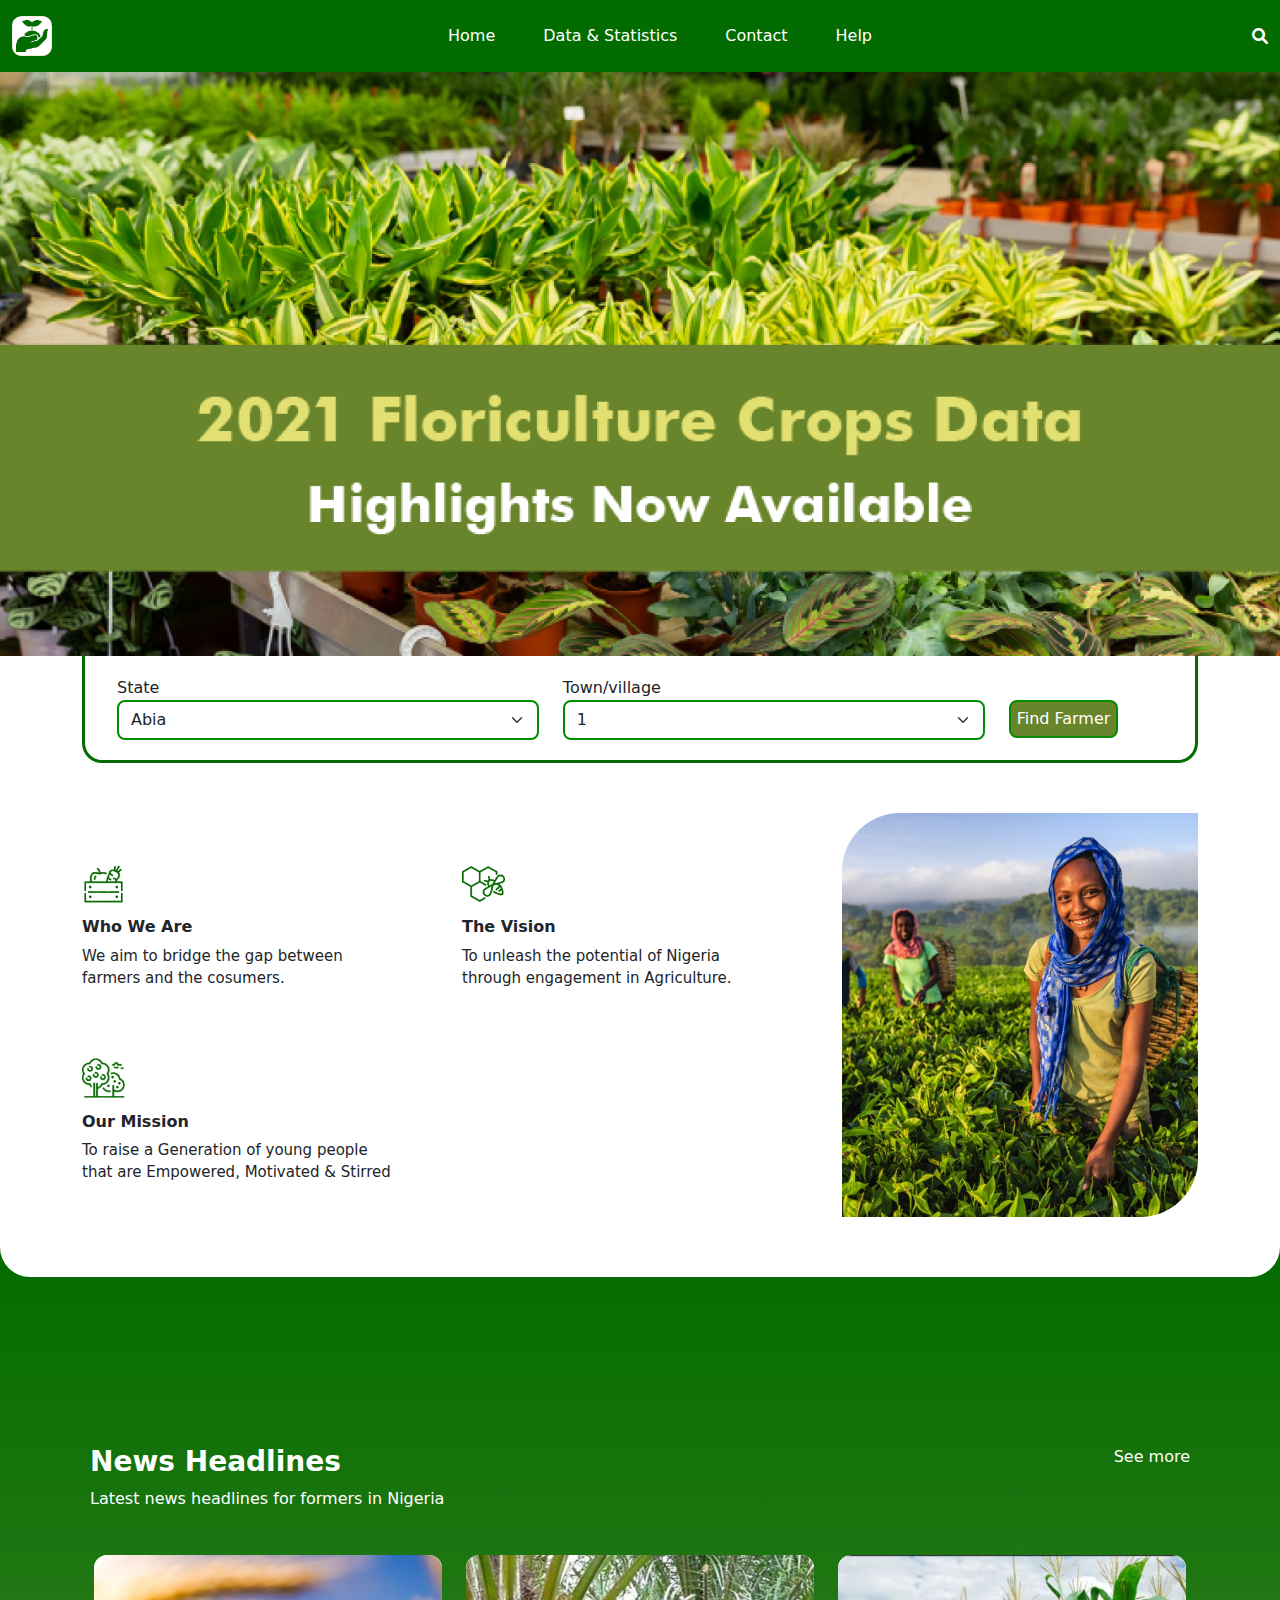
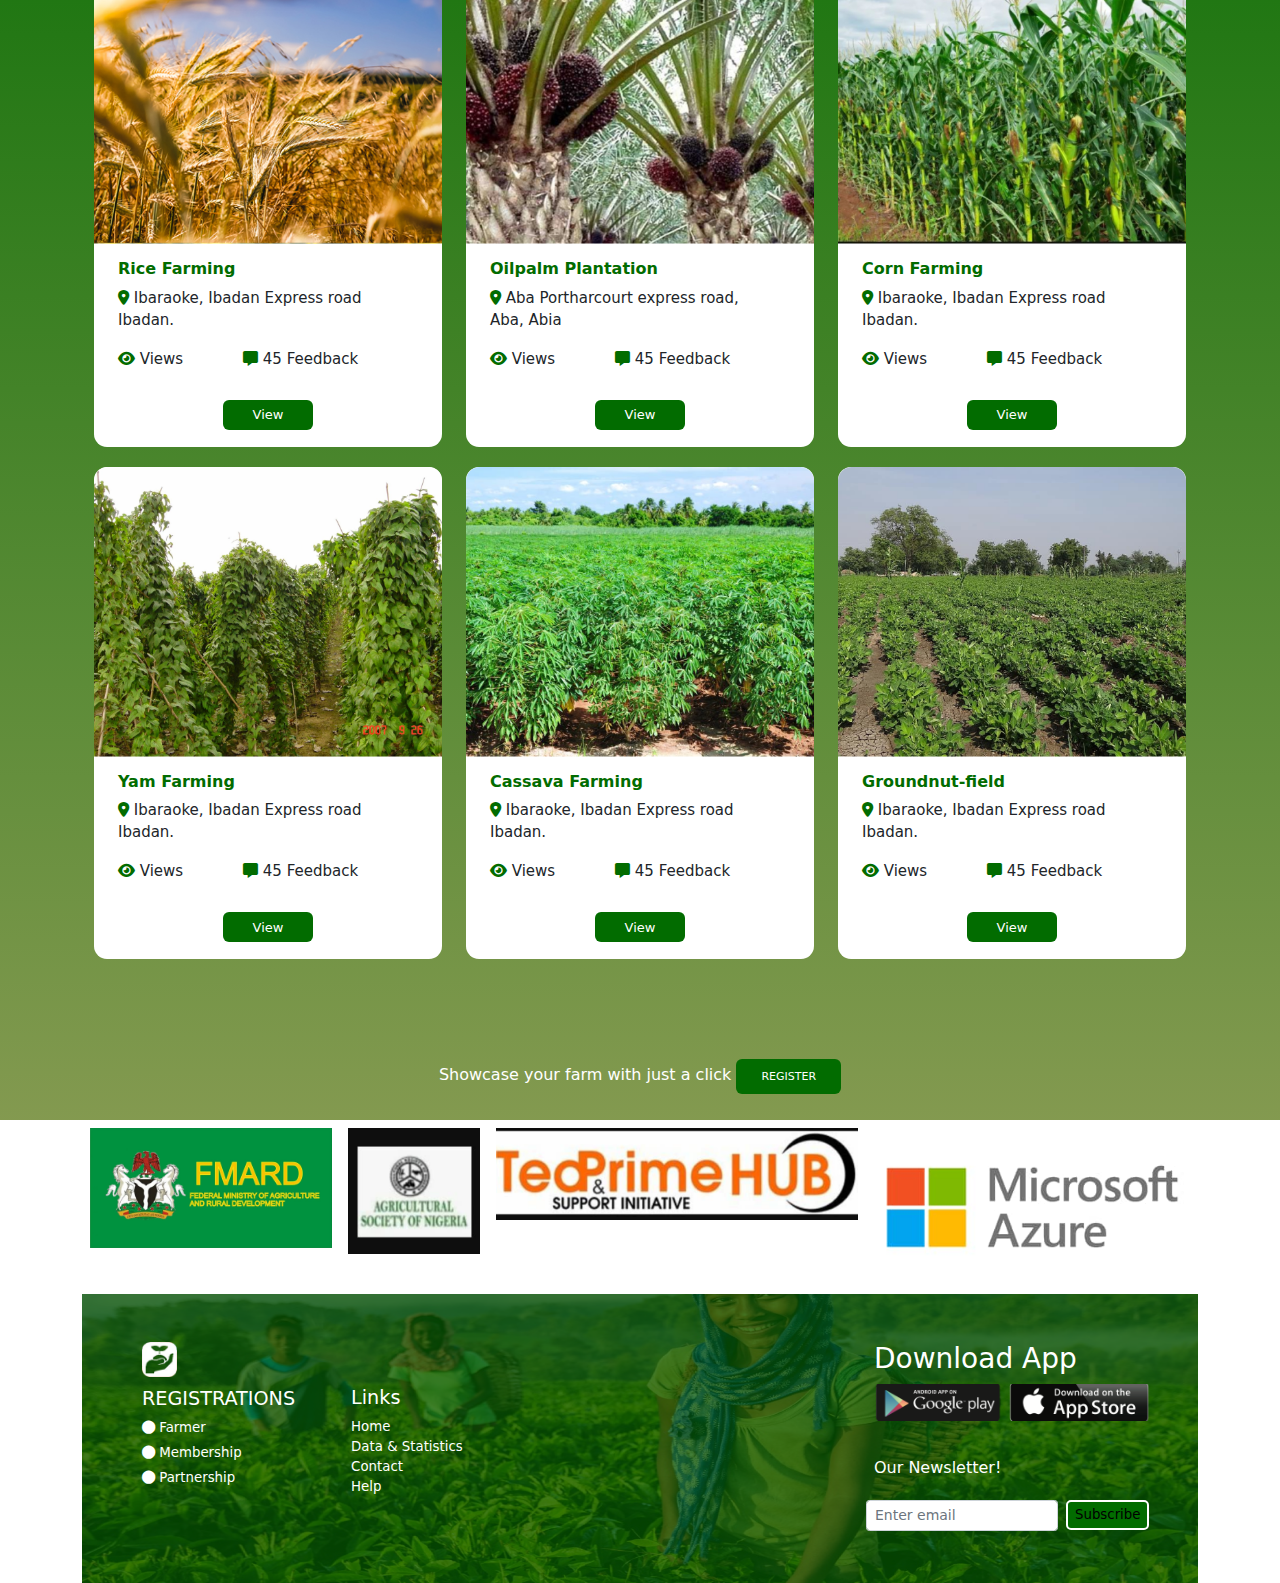
==== index.html @ d2573c8e "first commit" ====
<!DOCTYPE html>
<html lang="en">

<head>
  <meta charset="UTF-8">
  <meta http-equiv="X-UA-Compatible" content="IE=edge">
  <meta name="viewport" content="width=device-width, initial-scale=1.0">
  <link rel="stylesheet" href="style.css">
  <link rel="stylesheet" href="fontawesome-free-6.1.1-web/css/all.css">
  <link rel="stylesheet" href="bootstrap-5.0.2-dist/css/bootstrap.min.css">
  <script src="bootstrap-5.0.2-dist/js/bootstrap.bundle.min.js"></script>
  <title>NASS</title>
</head>

<body>
  <!-- The Menubar -->
  <nav class="navbar navbar-expand-sm">
    <div class="container-fluid">
      <a class="navbar-brand" href="#">
        <img src="img/image 6.png" style="width:40px;">
      </a>
      <button class="navbar-toggler" type="button" data-bs-toggle="collapse" data-bs-target="#collapsibleNavbar">
        <span class="navbar-toggler-icon">
          <i class="fa-solid fa-bars"></i>
        </span>
      </button>
      <div class="collapse navbar-collapse justify-content-end" id="collapsibleNavbar">
        <ul class="navbar-nav">
          <li class="nav-item">
            <a class="nav-link text-white" href="#">Home</a>
          </li>
          <li class="nav-item">
            <a class="nav-link text-white" href="#">Data & Statistics</a>
          </li>
          <li class="nav-item">
            <a class="nav-link text-white" href="#">Contact</a>
          </li>
          <li class="nav-item">
            <a class="nav-link text-white" href="#">Help</a>
          </li>
        </ul>
      </div>
      <div class="collapse navbar-collapse justify-content-end" id="collapsibleNavbar">
        <i class="fa-solid fa-magnifying-glass text-white"></i>
      </div>
    </div>
  </nav>

  <!-- Floriculture Crop Data -->
  <div>
    <img src="img/image 3.png" id="crop">
  </div>

  <!-- States Town Village -->
  <div class="container">
    <div id="S-T-V">
      <div class="container-fluid">
        <div class="row">
          <div class="col-sm-5">
            <form>
              <label for="email">State</label>
              <select class="form-select form-select" id="option">
                <option>Abia</option>
                <option>Adamawa</option>
                <option>Akwa Ibom</option>
                <option>Anambra</option>
                <option>Bauchi</option>
                <option>Bayelsa</option>
                <option>Benue</option>
                <option>Borno</option>
                <option>Cross River</option>
                <option>Delta</option>
                <option>Ebonyi</option>
                <option>Edo</option>
                <option>Ekiti</option>
                <option>Enugu</option>
                <option>Gombe</option>
                <option>Imo</option>
                <option>Jigawa</option>
                <option>Kaduna</option>
                <option>Kano</option>
                <option>Kastina</option>
                <option>Kebbi</option>
                <option>Kogi</option>
                <option>Kwara</option>
                <option>Lagos</option>
                <option>Nasarawa</option>
                <option>Niger</option>
                <option>Ogun</option>
                <option>Ondo</option>
                <option>Osun</option>
                <option>Oyo</option>
                <option>Plateau</option>
                <option>Rivers</option>
                <option>Sokoto</option>
                <option>Taraba</option>
                <option>Yobe</option>
                <option>Zamfara</option>
                <option>Abuja (F.C.T)</option>
              </select>
            </form>
          </div>
          <div class="col-sm-5">
            <form>
              <label for="email">Town/village</label>
              <select class="form-select form-select" id="option">
                <option>1</option>
                <option>2</option>
                <option>3</option>
                <option>4</option>
                <option>1</option>
                <option>2</option>
                <option>3</option>
                <option>4</option>
                <option>1</option>
                <option>2</option>
                <option>3</option>
                <option>4</option>
              </select>
            </form>
          </div>
          <div class="col-sm-2">
            <button type="button" id="btn">Find Farmer</button>
          </div>
        </div>
      </div>
    </div>
  </div>

  <!-- Business Aim -->
  <div id="Aim">
    <div class="container">
      <div class="row">
        <div class="col-sm-8">
          <div class="row">
            <div class="container">
              <div class="row" id="Aimed">
                <div class="col-sm-6">
                  <img src="img/icon10 1.png"><br>
                  <h6><strong>Who We Are</strong></h6>
                  <p>We aim to bridge the gap between <br>farmers and the cosumers.</p>
                </div>
                <div class="col-sm-6">
                  <img src="img/icon09 1.png"><br>
                  <h6><strong>The Vision</strong></h6>
                  <p>To unleash the potential of Nigeria <br>through engagement in Agriculture.</p>
                </div>
                <div class="col-sm-6">
                  <img src="img/icon07 1.png"><br>
                  <h6><strong>Our Mission</strong></h6>
                  <p>To raise a Generation of young people <br>that are Empowered, Motivated & Stirred</p>
                </div>
              </div>
            </div>
          </div>
        </div>
        <div class="col-sm-4">
          <img src="img/vision 1.png" id="vision">
        </div>
      </div>
    </div>
  </div>

  <!-- News Headlines -->
  <div id="News">
    <div class="container" id="Headlines">
      <div class="d-flex">
        <div class="p-2 flex-grow-1 text-white">
          <h3><strong>News Headlines</strong></h3>
          <p>Latest news headlines for formers in Nigeria</p>
        </div>
        <div class="p-2 text-white">See more</div>
      </div>
      <div class="container-fluid">
        <div class="row">
          <div class="col-sm-4">
            <div id="Food">
              <img src="img/side-image-box03 1.png">
              <div class="container">
                <div id="Meal">
                  <h6><strong>Rice Farming</strong></h6>
                  <p>
                    <i class="fa-solid fa-location-dot"></i>
                    Ibaraoke, Ibadan Express road <br>Ibadan.
                  </p>
                  <div class="d-flex" id="flex">
                    <div class="flex-fill">
                      <i class="fa-solid fa-eye"></i> Views
                    </div>
                    <div class="flex-fill">
                      <i class="fa-solid fa-message"></i> 45 Feedback
                    </div>
                  </div>
                  <button type="button">View</button>
                  </p>
                </div>
              </div>
            </div>
          </div>
          <div class="col-sm-4">
            <div id="Food">
              <img src="img/side-image-box03 1 (1).png">
              <div class="container">
                <div id="Meal">
                  <h6><strong>Oilpalm Plantation</strong></h6>
                  <p>
                    <i class="fa-solid fa-location-dot"></i>
                    Aba Portharcourt express road, <br>Aba, Abia
                  </p>
                  <div class="d-flex" id="flex">
                    <div class="flex-fill">
                      <i class="fa-solid fa-eye"></i> Views
                    </div>
                    <div class="flex-fill">
                      <i class="fa-solid fa-message"></i> 45 Feedback
                    </div>
                  </div>
                  <button type="button">View</button>
                  </p>
                </div>
              </div>
            </div>
          </div>
          <div class="col-sm-4">
            <div id="Food">
              <img src="img/side-image-box03 1 (2).png">
              <div class="container">
                <div id="Meal">
                  <h6><strong>Corn Farming</strong></h6>
                  <p>
                    <i class="fa-solid fa-location-dot"></i>
                    Ibaraoke, Ibadan Express road <br>Ibadan.
                  </p>
                  <div class="d-flex" id="flex">
                    <div class="flex-fill">
                      <i class="fa-solid fa-eye"></i> Views
                    </div>
                    <div class="flex-fill">
                      <i class="fa-solid fa-message"></i> 45 Feedback
                    </div>
                  </div>
                  <button type="button">View</button>
                  </p>
                </div>
              </div>
            </div>
          </div>
          <div class="col-sm-4">
            <div id="Food">
              <img src="img/side-image-box03 1 (5).png">
              <div class="container">
                <div id="Meal">
                  <h6><strong>Yam Farming</strong></h6>
                  <p>
                    <i class="fa-solid fa-location-dot"></i>
                    Ibaraoke, Ibadan Express road <br>Ibadan.
                  </p>
                  <div class="d-flex" id="flex">
                    <div class="flex-fill">
                      <i class="fa-solid fa-eye"></i> Views
                    </div>
                    <div class="flex-fill">
                      <i class="fa-solid fa-message"></i> 45 Feedback
                    </div>
                  </div>
                  <button type="button">View</button>
                  </p>
                </div>
              </div>
            </div>
          </div>
          <div class="col-sm-4">
            <div id="Food">
              <img src="img/side-image-box03 1 (4).png">
              <div class="container">
                <div id="Meal">
                  <h6><strong>Cassava Farming</strong></h6>
                  <p>
                    <i class="fa-solid fa-location-dot"></i>
                    Ibaraoke, Ibadan Express road <br>Ibadan.
                  </p>
                  <div class="d-flex" id="flex">
                    <div class="flex-fill">
                      <i class="fa-solid fa-eye"></i> Views
                    </div>
                    <div class="flex-fill">
                      <i class="fa-solid fa-message"></i> 45 Feedback
                    </div>
                  </div>
                  <button type="button">View</button>
                  </p>
                </div>
              </div>
            </div>
          </div>
          <div class="col-sm-4">
            <div id="Food">
              <img src="img/side-image-box03 1 (3).png">
              <div class="container">
                <div id="Meal">
                  <h6><strong>Groundnut-field</strong></h6>
                  <p>
                    <i class="fa-solid fa-location-dot"></i>
                    Ibaraoke, Ibadan Express road <br>Ibadan.
                  </p>
                  <div class="d-flex" id="flex">
                    <div class="flex-fill">
                      <i class="fa-solid fa-eye"></i> Views
                    </div>
                    <div class="flex-fill">
                      <i class="fa-solid fa-message"></i> 45 Feedback
                    </div>
                  </div>
                  <button type="button">View</button>
                  </p>
                </div>
              </div>
            </div>
          </div>
          <div id="Register">
            <p>
              Showcase your farm with just a click
              <button type="button">Register</button>
            </p>
          </div>
        </div>
      </div>
    </div>
  </div>

  <!-- Sponsors -->
  <div class="container">
    <div class="d-flex" id="Sponsors">
      <div class="p-2 flex-fill">
        <img src="img/WhatsApp Image 2022-06-01 at 12.42 3.png">
      </div>
      <div class="p-2 flex-fill">
        <img src="img/WhatsApp Image 2022-06-01 at 12.42 4.png">
      </div>
      <div class="p-2 flex-fill">
        <img src="img/WhatsApp Image 2022-06-01 at 12.42 1.png">
      </div>
      <div class="p-2 flex-fill">
        <img src="img/WhatsApp Image 2022-06-01 at 12.42 2.png">
      </div>
    </div>
  </div>

  <!-- Other Info's -->
  <div class="container">
    <div id="Info">
      <div id="Other">
        <div class="container-fluid">
          <div class="row">
            <div class="col-sm-8">
              <div class="d-flex">
                <div class="p-5 text-white" id="Registration">
                  <img src="img/image 6.png">
                  <h6>Registrations</h6>
                  <li><i class="fa-solid fa-circle"></i> Farmer</li>
                  <li><i class="fa-solid fa-circle"></i> Membership</li>
                  <li><i class="fa-solid fa-circle"></i> Partnership</li>
                </div>
                <div class="p-2 flex-fill text-white" id="Links">
                  <h6>Links</h6>
                  <li>Home</li>
                  <li>Data & Statistics</li>
                  <li>Contact</li>
                  <li>Help</li>
                </div>
              </div>
            </div>
            <div class="col-sm-4 p-5 text-white" id="Download">
              <h3>Download App</h3>
              <img src="img/image 4.png">
              <p>Our Newsletter!</p>
              <form>
                <div class="row">
                  <div class="col-sm-8 p-1">
                    <input type="text" class="form-control form-control-sm" placeholder="Enter email" name="email">
                  </div>
                  <div class="col-sm-4 p-1">
                    <button type="button">Subscribe</button>
                  </div>
                </div>
              </form>
            </div>
          </div>
        </div>
      </div>
    </div>
  </div>
</body>

</html>
---- style.css ----
/* The Navbar */
nav { 
    background: #026C00; 
}

nav span i {
    margin-top: 5px;
}

@media screen and (min-width:992px) { 
    .navbar {
        padding: 0;
    }

    .navbar .navbar-nav .nav-link {
        padding: 1rem;
    }

    .navbar .navbar-nav .nav-item {
        margin: 0 1rem;
    }

}

.navbar .navbar-nav .nav-item {
    position: relative;
}

.navbar .navbar-nav .nav-item::after {
    position: absolute;
    bottom: 0;
    left: 0;
    right: 0;
    margin: 0 auto;
    content: '';
    background-color: white;
    width: 0%;
    height: 4px;
    transition: all .5s;
}

.navbar .navbar-nav .nav-item:hover::after {
    width: 100%;
}

/* Floriculture Crop Data */
#crop {
    width: 100%;
}

/* States Town Village */
#S-T-V {
    width: 100%;
    border: 3px solid #026C00;
    border-top: none;
    border-radius: 0 0 20px 20px;
    padding: 20px;
}

#option {
    border: 2px solid #038C00;
    border-radius: 8px;
}

#btn {
    width: 10\6px;
    height: 38px;
    background: #69852C;
    border: 2px solid #038C00;
    border-radius: 8px;
    margin-top: 24px;
    color: white;
}

/* Business Aim */
#Aim {
    margin-top: 50px;
    background-color: white;
    border: none;
    border-radius: 0px 0px 30px 30px;
    padding-bottom: 60px;
    position: relative;
}

#Aimed {
    font-size: 15px;
}

#Aimed img {
    width: 12%;
    margin-top: 50px;
}

#Aimed h6 {
    margin-top: 12px;
}

#vision {
    width: 100%; 
}

/* News Headlines */
#News {
    background: linear-gradient(180deg, #026C00 0%, rgba(106, 133, 44, 0.83) 100%);
    width: 100%;
    margin-top: -30px;
    padding: 10px;
}

#Headlines {
    margin-top: 180px;
}

#Food {
    width: 100%;
    background-color: white;
    border: none;
    border-radius: 13px;
    font-size: 15px;
    padding-bottom: 1px;
    margin-top: 20px;
}

#Food img {
    width: 100%;
}

#Meal {
    margin-top: 15px;
}

#Meal h6 {
    color: #026C00;
}

#Meal i {
    color: #026C00;
}

#Meal button {
    background: #026C00;
    border: none;
    border-radius: 6px;
    width: 30%;
    height: 30px;
    font-size: small;
    margin-top: 30px;
    color: white;
    margin-left: 35%;
    margin-right: 35%; 
}

#Register {
    text-align: center;
    color: white;
    margin-top: 100px;
}

#Register button {
    background: #026C00;
    border: none;
    border-radius: 6px;
    padding-left: 25px;
    padding-right: 25px;
    padding-top: 10px;
    padding-bottom: 10px;
    height: 35px;
    font-size: small;
    color: white; 
    text-transform: uppercase;
    font-size: 11px;
}

/* Sponsors */
#Sponsors img {
    width: 100%;
}

/* Other Info's */
#Info {
    background-image: url(img/vision\ 2.png);
    background-size: 100% 100%;
}

#Info img {
    width: 100%;
}

#Other {
    width: 100%;
    background-image: url(img/Rectangle\ 15.png);
}

#Registration img {
   width: 35px; 
}

#Registration h6 {
    margin-top: 10px;
    text-transform: uppercase;
    font-size: larger;
}

#Registration li {
    list-style-type: none;
    font-size: smaller;
    margin-top: 5px;
}

#Links h6 {
    margin-top: 84px;
    font-size: larger;
}

#Links li {
    list-style-type: none;
    font-size: smaller;
}

#Download p {
    margin-top: 35px;
}

#Download button {
    background: #026C00;
    border: 2px solid #FFFFFF;
    border-radius: 5px;
    font-size: smaller;
    padding-left: 7px;
    padding-right: 7px;
    padding-top: 3px;
    padding-bottom: 3px;
}
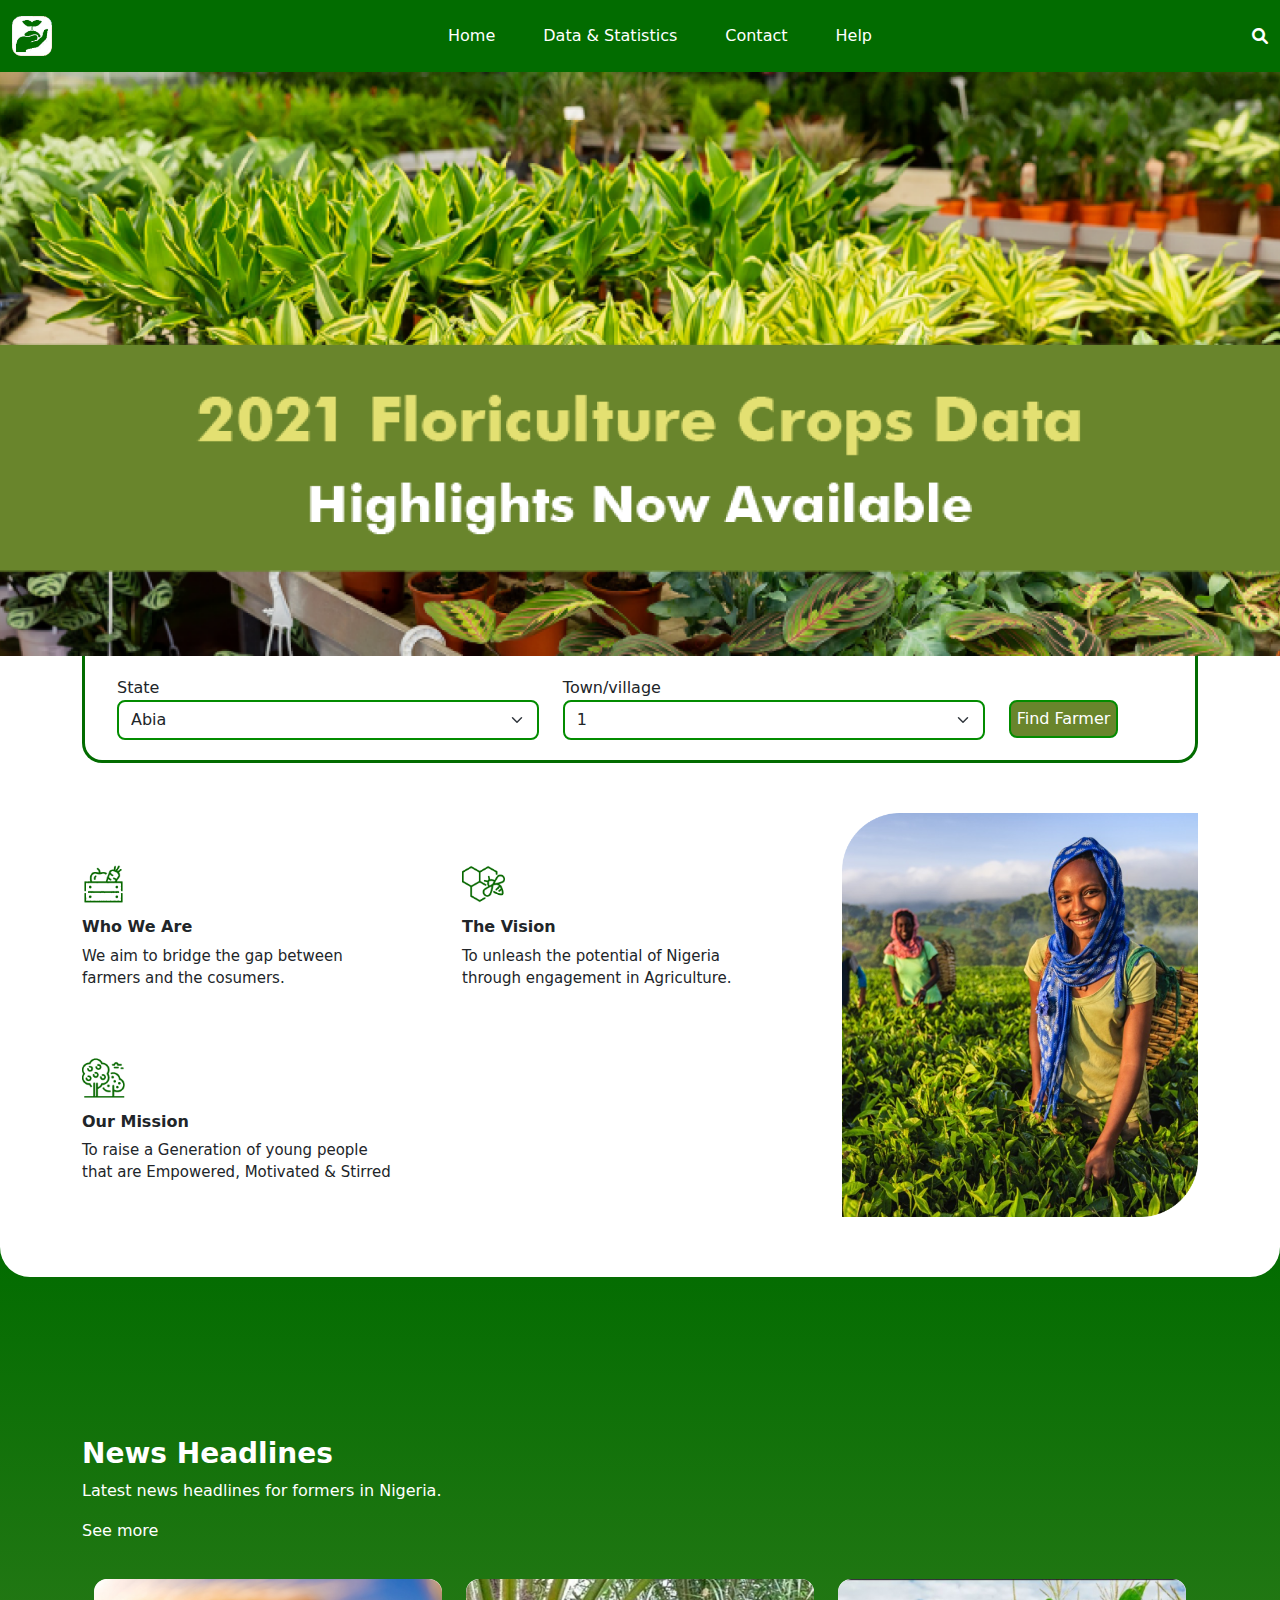
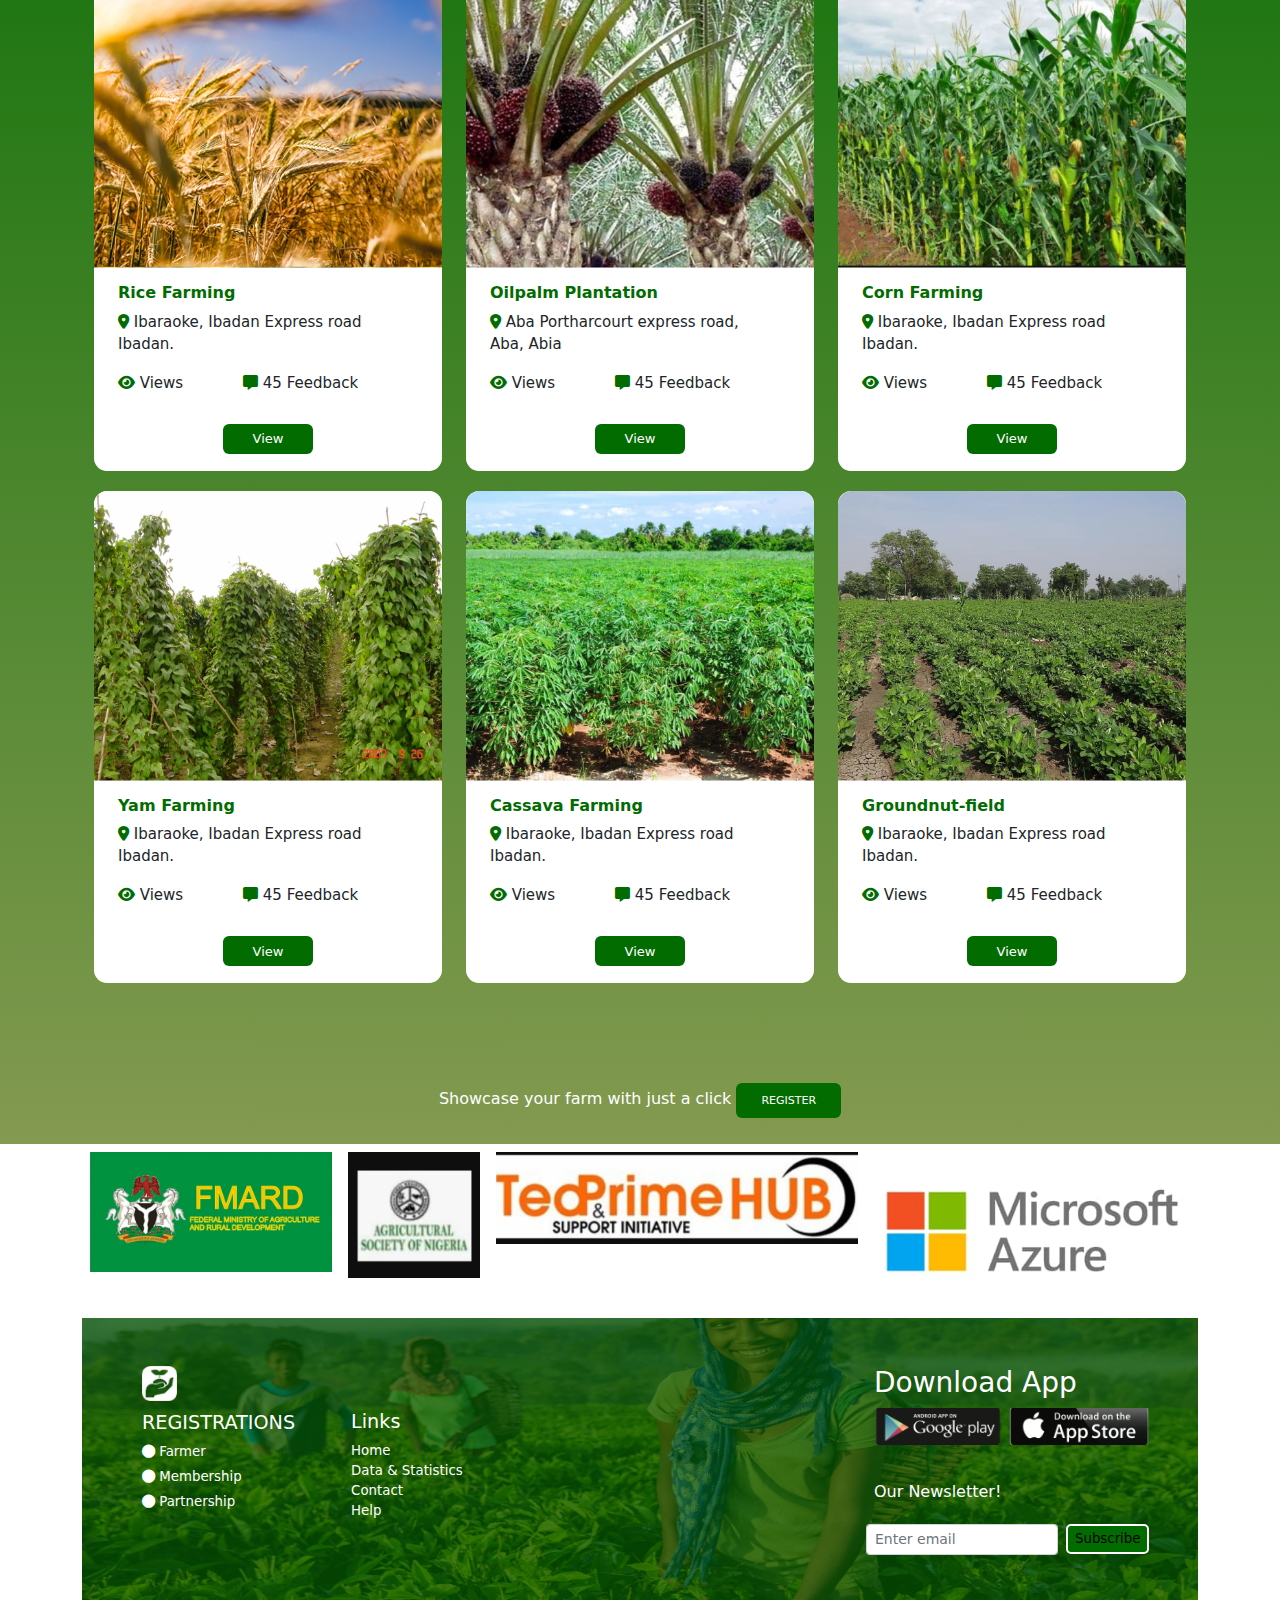
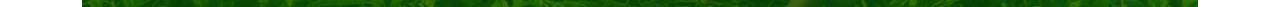
==== commit 95b1df18: "Updated" ====
--- a/index.html
+++ b/index.html
@@ -164,12 +164,10 @@
   <!-- News Headlines -->
   <div id="News">
     <div class="container" id="Headlines">
-      <div class="d-flex">
-        <div class="p-2 flex-grow-1 text-white">
-          <h3><strong>News Headlines</strong></h3>
-          <p>Latest news headlines for formers in Nigeria</p>
-        </div>
-        <div class="p-2 text-white">See more</div>
+      <div class="flex-grow-1 text-white">
+        <h3><strong>News Headlines</strong></h3>
+        <p>Latest news headlines for formers in Nigeria.</p>
+        <p id="S-M">See more</p>
       </div>
       <div class="container-fluid">
         <div class="row">
@@ -392,4 +390,4 @@
   </div>
 </body>
 
-</html>+</html>
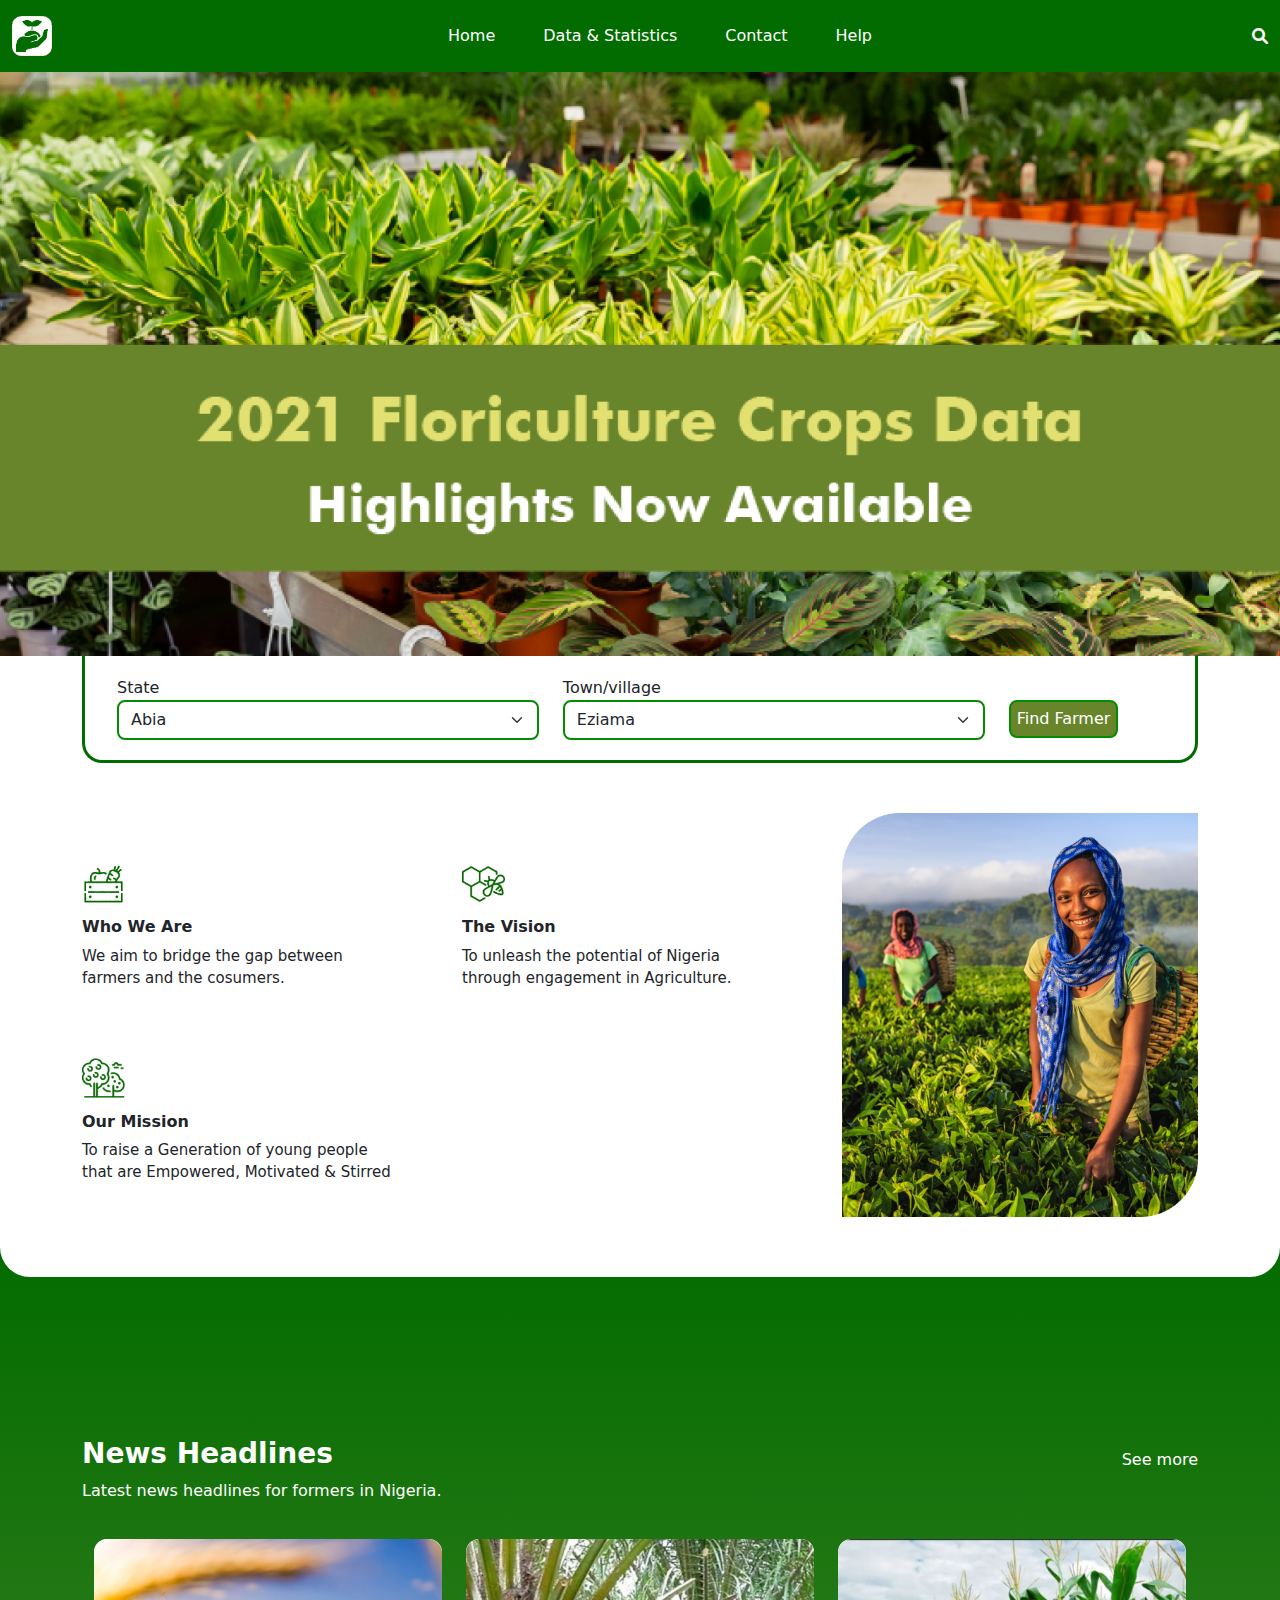
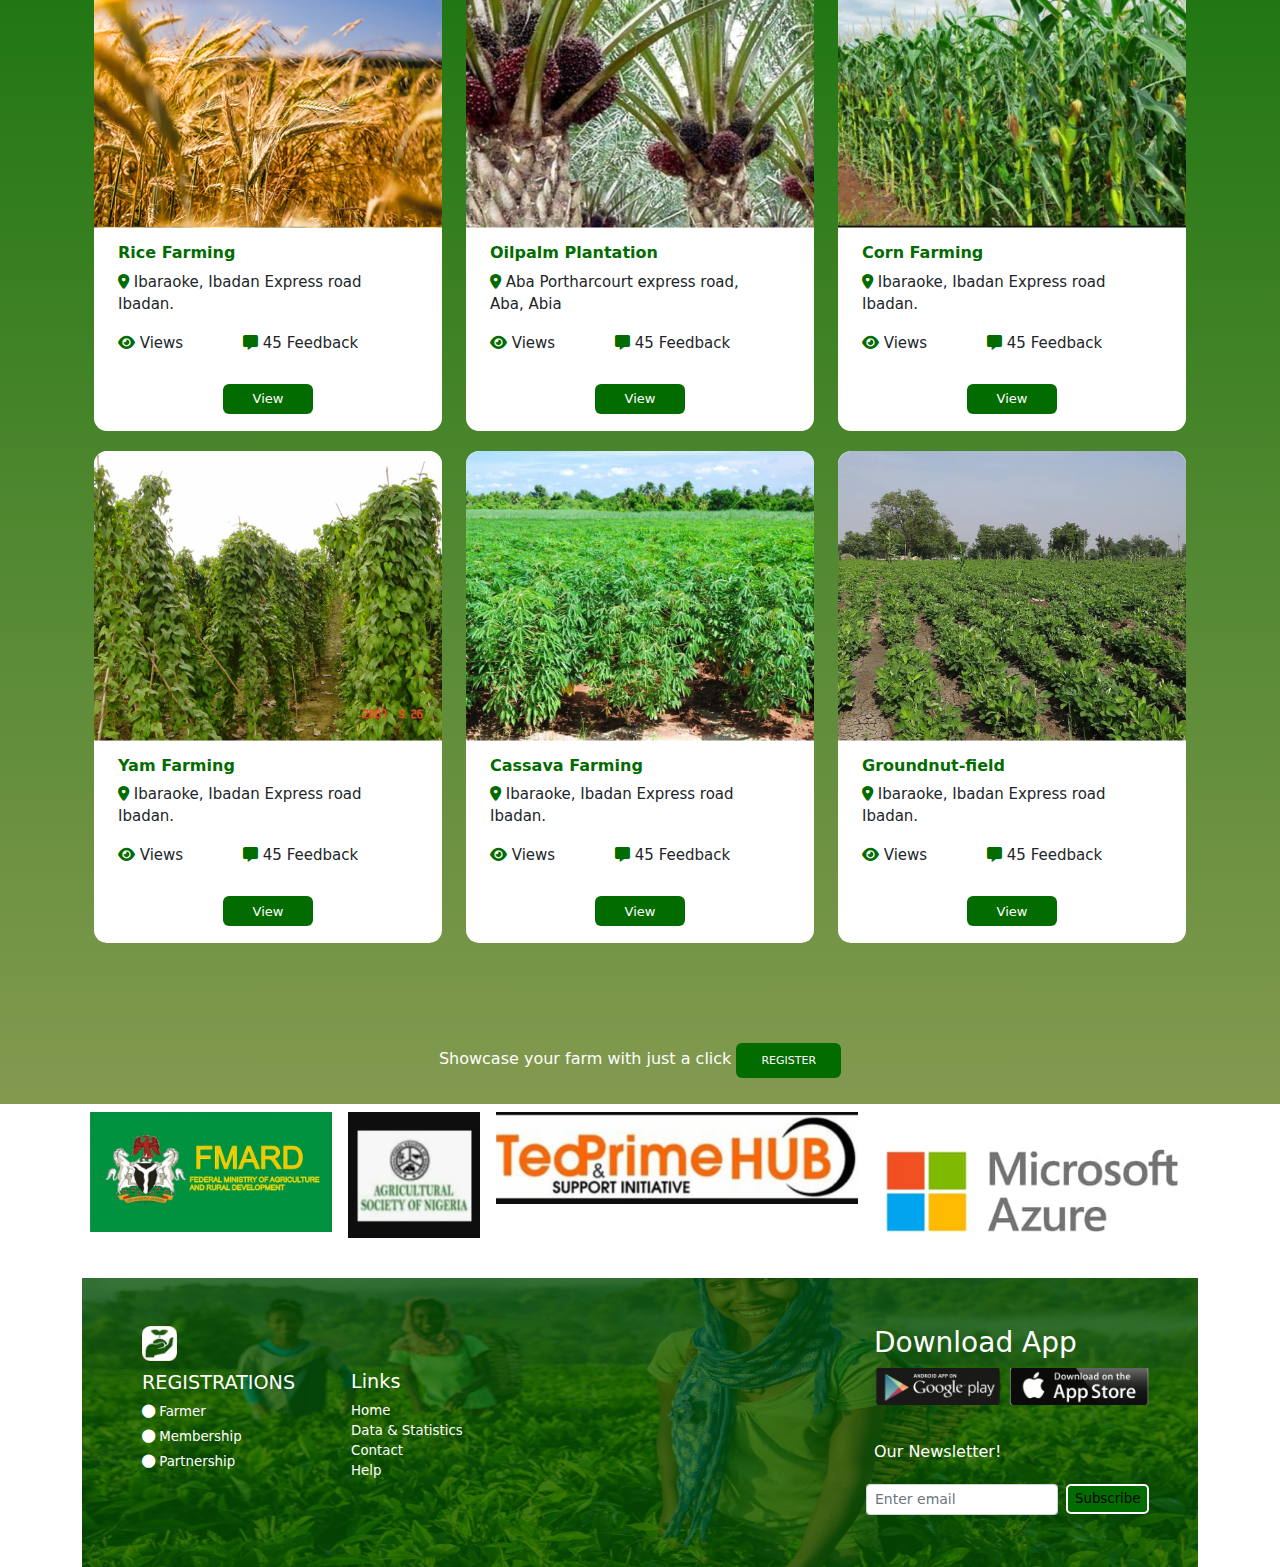
==== commit f8fb5d69: "Updated" ====
--- a/index.html
+++ b/index.html
@@ -104,18 +104,30 @@
             <form>
               <label for="email">Town/village</label>
               <select class="form-select form-select" id="option">
-                <option>1</option>
-                <option>2</option>
-                <option>3</option>
-                <option>4</option>
-                <option>1</option>
-                <option>2</option>
-                <option>3</option>
-                <option>4</option>
-                <option>1</option>
-                <option>2</option>
-                <option>3</option>
-                <option>4</option>
+                <option>Eziama</option>
+                <option>Dakkli</option>
+                <option>Bomni</option>
+                <option>Akoli</option>
+                <option>Borrong</option>
+                <option>Kasuwa</option>
+                <option>Kawon</option>
+                <option>Abak Ikot</option>
+                <option>AKpan Adia</option>
+                <option>Umuezeinyi</option>
+                <option>ENugwu</option>
+                <option>Agbelu</option>
+                <option>Obinato</option>
+                <option>Aku</option>
+                <option>Amaekwulu</option>
+                <option>Daste</option>
+                <option>Duguri</option>
+                <option>Agarabe</option>
+                <option>Ebalabo</option>
+                <option>Eligene</option>
+                <option>Amaizu</option>
+                <option>Amaro</option>
+                <option>Amuku</option>
+                <option>Ubam</option>
               </select>
             </form>
           </div>
--- a/style.css
+++ b/style.css
@@ -107,6 +107,11 @@
     padding: 10px;
 }
 
+#S-M {
+    float: right;
+    margin-top: -71px;
+}
+
 #Headlines {
     margin-top: 180px;
 }
@@ -230,4 +235,4 @@
     padding-right: 7px;
     padding-top: 3px;
     padding-bottom: 3px;
-}+}
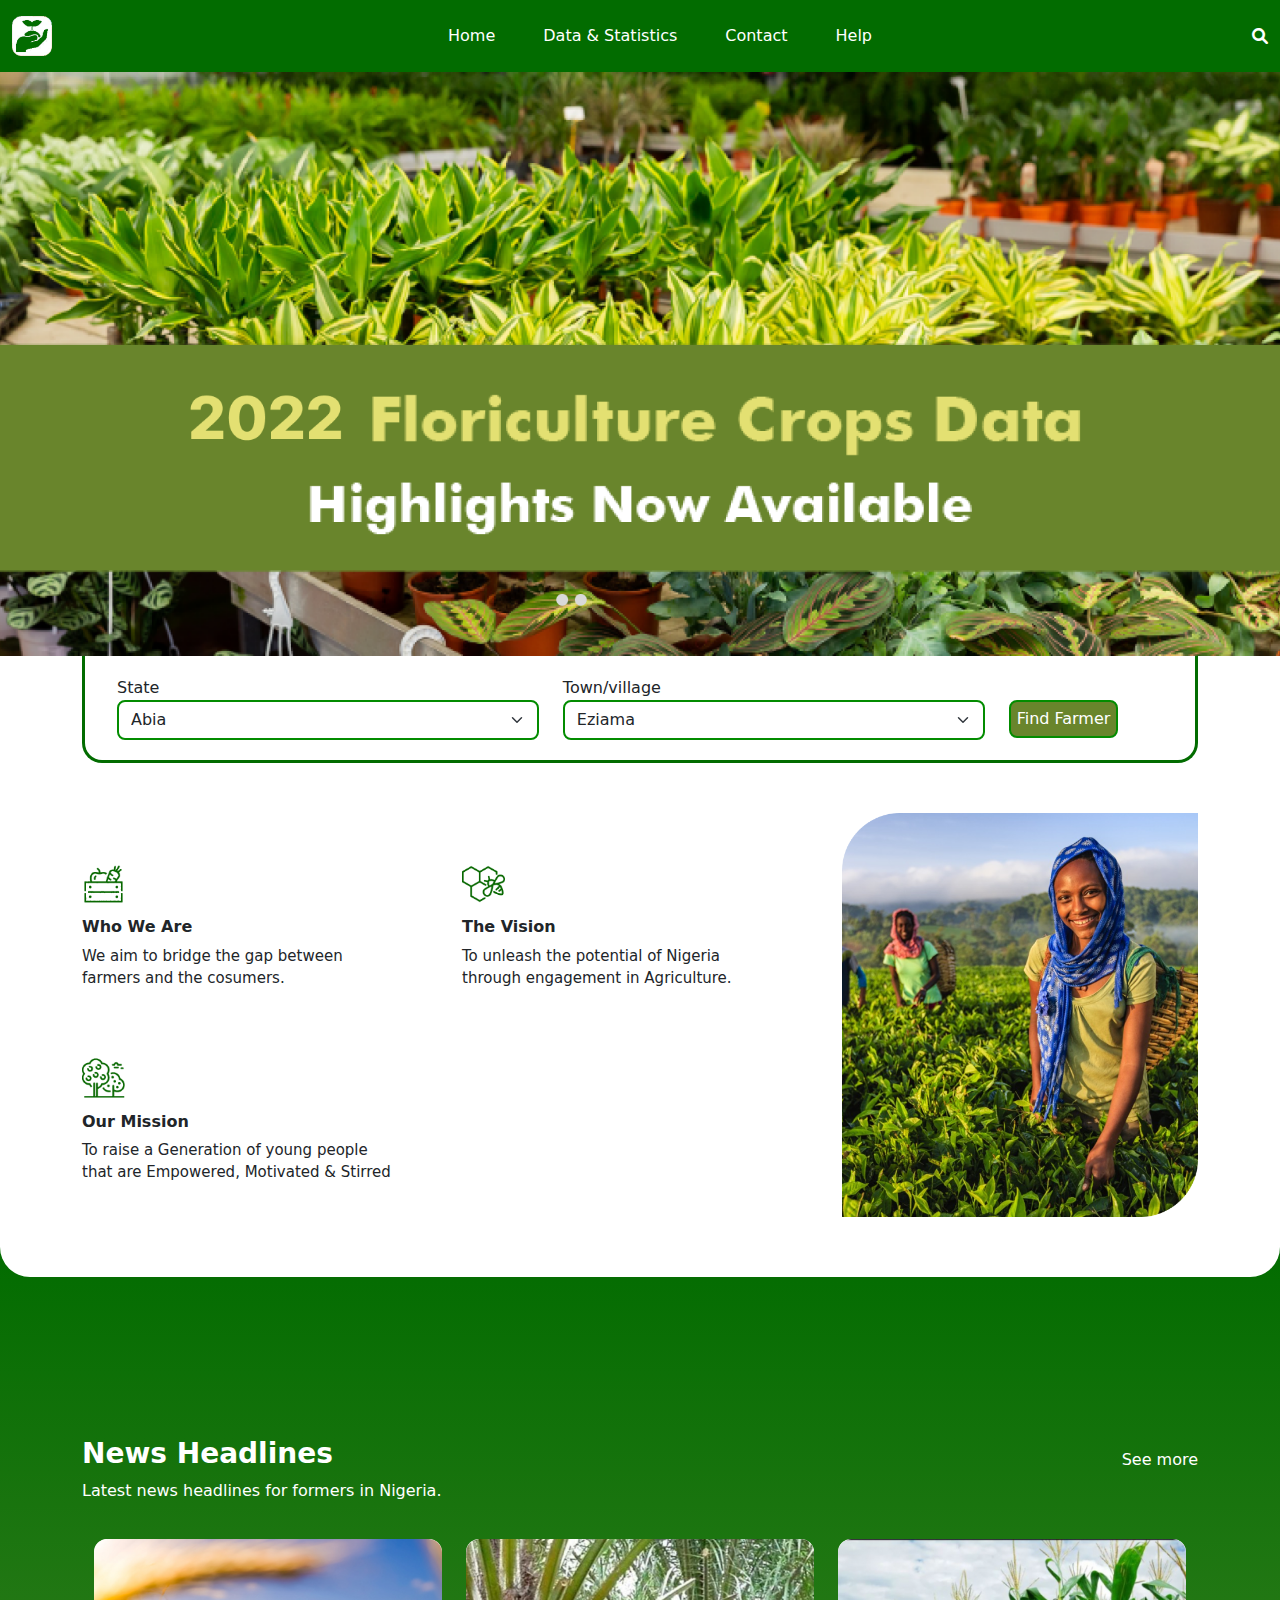
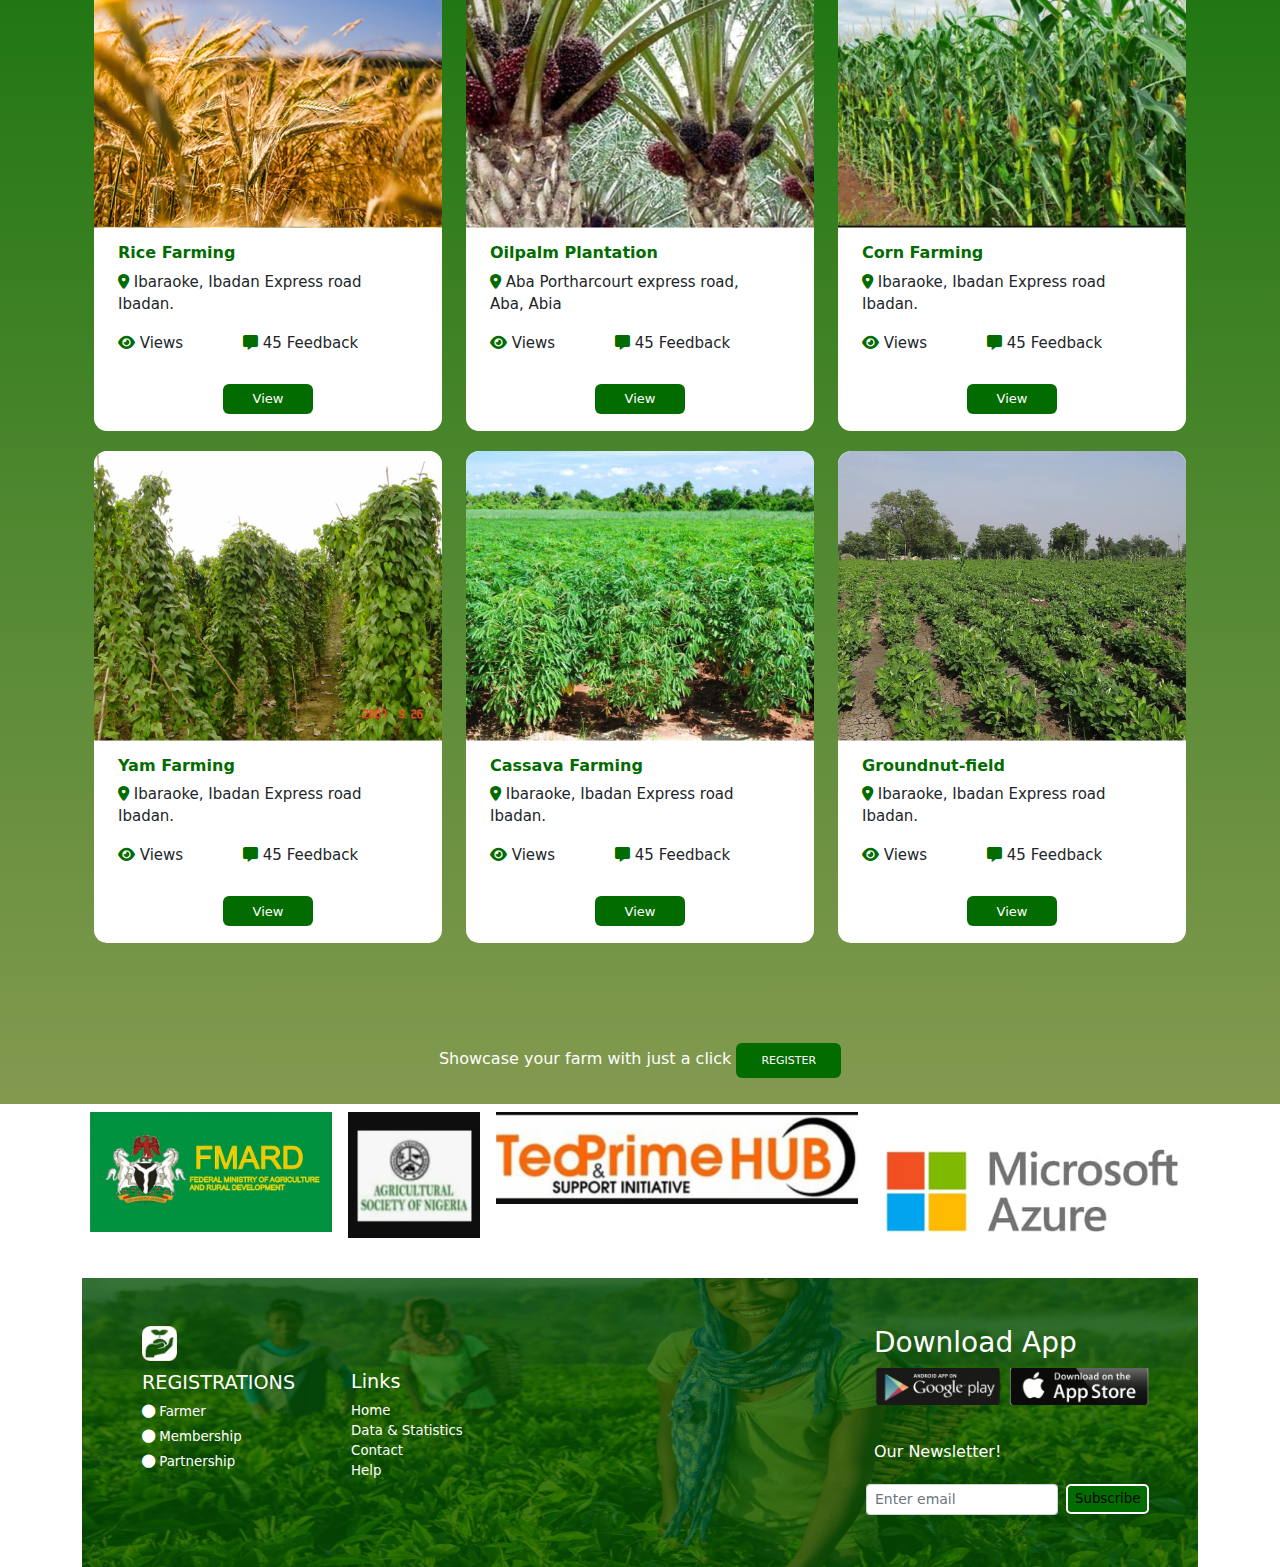
==== commit c47b940b: "Updated" ====
--- a/index.html
+++ b/index.html
@@ -48,7 +48,7 @@
 
   <!-- Floriculture Crop Data -->
   <div>
-    <img src="img/image 3.png" id="crop">
+    <img src="img/Banner.png" id="crop">
   </div>
 
   <!-- States Town Village -->
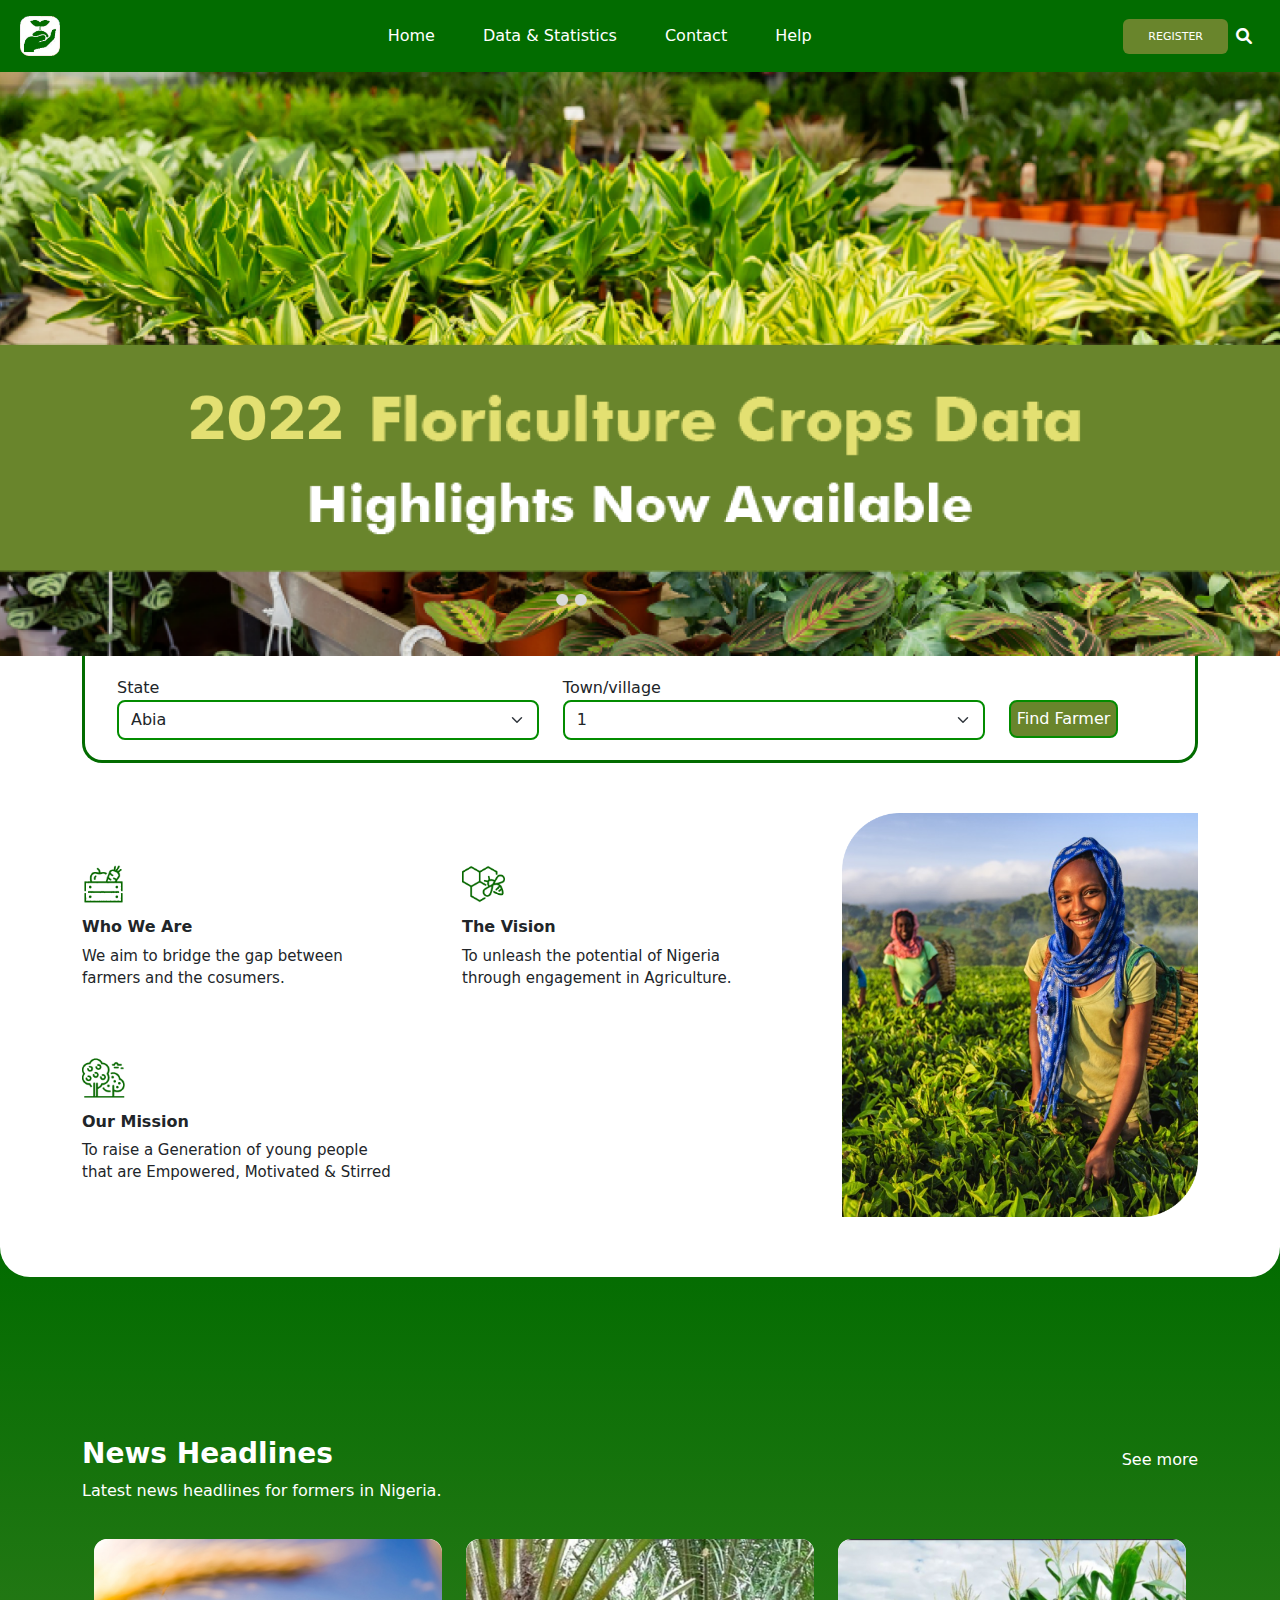
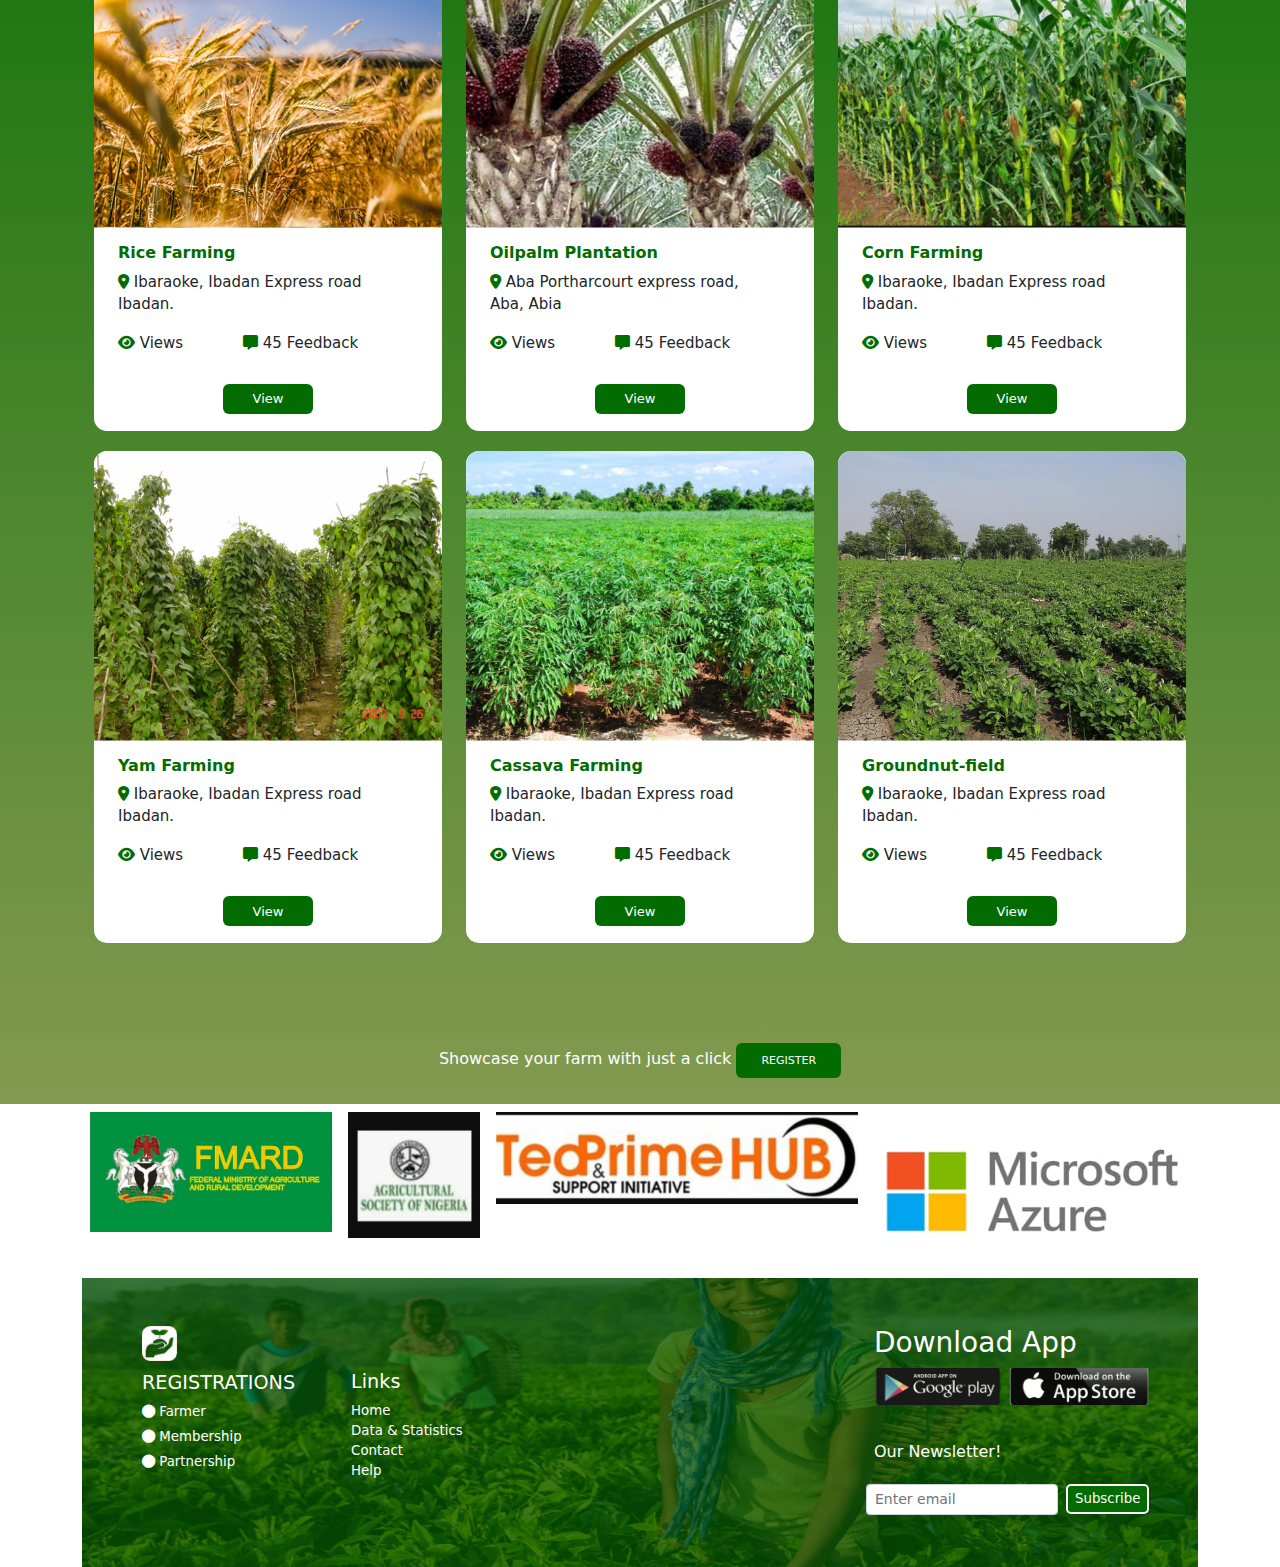
==== commit 535adef7: "Updated" ====
--- a/index.html
+++ b/index.html
@@ -16,7 +16,7 @@
   <!-- The Menubar -->
   <nav class="navbar navbar-expand-sm">
     <div class="container-fluid">
-      <a class="navbar-brand" href="#">
+      <a class="navbar-brand p-2" href="#">
         <img src="img/image 6.png" style="width:40px;">
       </a>
       <button class="navbar-toggler" type="button" data-bs-toggle="collapse" data-bs-target="#collapsibleNavbar">
@@ -40,8 +40,11 @@
           </li>
         </ul>
       </div>
-      <div class="collapse navbar-collapse justify-content-end" id="collapsibleNavbar">
-        <i class="fa-solid fa-magnifying-glass text-white"></i>
+      <div class="collapse navbar-collapse justify-content-end p-2" id="collapsibleNavbar">
+        <a href="Files/Register.html">
+          <button type="button">Register</button>
+        </a>
+        <i class="fa-solid fa-magnifying-glass text-white p-2"></i>
       </div>
     </div>
   </nav>
@@ -104,30 +107,18 @@
             <form>
               <label for="email">Town/village</label>
               <select class="form-select form-select" id="option">
-                <option>Eziama</option>
-                <option>Dakkli</option>
-                <option>Bomni</option>
-                <option>Akoli</option>
-                <option>Borrong</option>
-                <option>Kasuwa</option>
-                <option>Kawon</option>
-                <option>Abak Ikot</option>
-                <option>AKpan Adia</option>
-                <option>Umuezeinyi</option>
-                <option>ENugwu</option>
-                <option>Agbelu</option>
-                <option>Obinato</option>
-                <option>Aku</option>
-                <option>Amaekwulu</option>
-                <option>Daste</option>
-                <option>Duguri</option>
-                <option>Agarabe</option>
-                <option>Ebalabo</option>
-                <option>Eligene</option>
-                <option>Amaizu</option>
-                <option>Amaro</option>
-                <option>Amuku</option>
-                <option>Ubam</option>
+                <option>1</option>
+                <option>2</option>
+                <option>3</option>
+                <option>4</option>
+                <option>1</option>
+                <option>2</option>
+                <option>3</option>
+                <option>4</option>
+                <option>1</option>
+                <option>2</option>
+                <option>3</option>
+                <option>4</option>
               </select>
             </form>
           </div>
@@ -176,10 +167,12 @@
   <!-- News Headlines -->
   <div id="News">
     <div class="container" id="Headlines">
-      <div class="flex-grow-1 text-white">
-        <h3><strong>News Headlines</strong></h3>
-        <p>Latest news headlines for formers in Nigeria.</p>
-        <p id="S-M">See more</p>
+      <div class="d-flex">
+        <div class="flex-grow-1 text-white">
+          <h3><strong>News Headlines</strong></h3>
+          <p>Latest news headlines for formers in Nigeria.</p>
+          <p id="S-M">See more</p>
+        </div>
       </div>
       <div class="container-fluid">
         <div class="row">
@@ -330,7 +323,9 @@
           <div id="Register">
             <p>
               Showcase your farm with just a click
-              <button type="button">Register</button>
+              <a href="Files/Register.html">
+                <button type="button">Register</button>
+              </a>
             </p>
           </div>
         </div>
@@ -382,7 +377,9 @@
             </div>
             <div class="col-sm-4 p-5 text-white" id="Download">
               <h3>Download App</h3>
-              <img src="img/image 4.png">
+              <a href="https://drive.google.com/file/d/1YelZ4O0rElkPHBglLgzQ2VSc2lwfxCwi/view?usp=drivesdk">
+                <img src="img/image 4.png">
+              </a>
               <p>Our Newsletter!</p>
               <form>
                 <div class="row">
--- a/style.css
+++ b/style.css
@@ -43,6 +43,21 @@
     width: 100%;
 }
 
+nav a button {
+    background: #69852C;
+    border: none;
+    border-radius: 6px;
+    padding-left: 25px;
+    padding-right: 25px;
+    padding-top: 10px;
+    padding-bottom: 10px;
+    height: 35px;
+    font-size: small;
+    color: white; 
+    text-transform: uppercase;
+    font-size: 11px;
+}
+
 /* Floriculture Crop Data */
 #crop {
     width: 100%;
@@ -107,13 +122,13 @@
     padding: 10px;
 }
 
+#Headlines {
+    margin-top: 180px;
+}
+
 #S-M {
     float: right;
     margin-top: -71px;
-}
-
-#Headlines {
-    margin-top: 180px;
 }
 
 #Food {
@@ -235,4 +250,24 @@
     padding-right: 7px;
     padding-top: 3px;
     padding-bottom: 3px;
-}
+    color: white;
+}
+
+#Registering {
+    background: #69852C;
+}
+
+#Registering button {
+    background: #026C00;
+    border: none;
+    border-radius: 6px;
+    padding-left: 25px;
+    padding-right: 25px;
+    padding-top: 10px;
+    padding-bottom: 10px;
+    height: 35px;
+    font-size: small;
+    color: white; 
+    text-transform: uppercase;
+    font-size: 11px;
+}
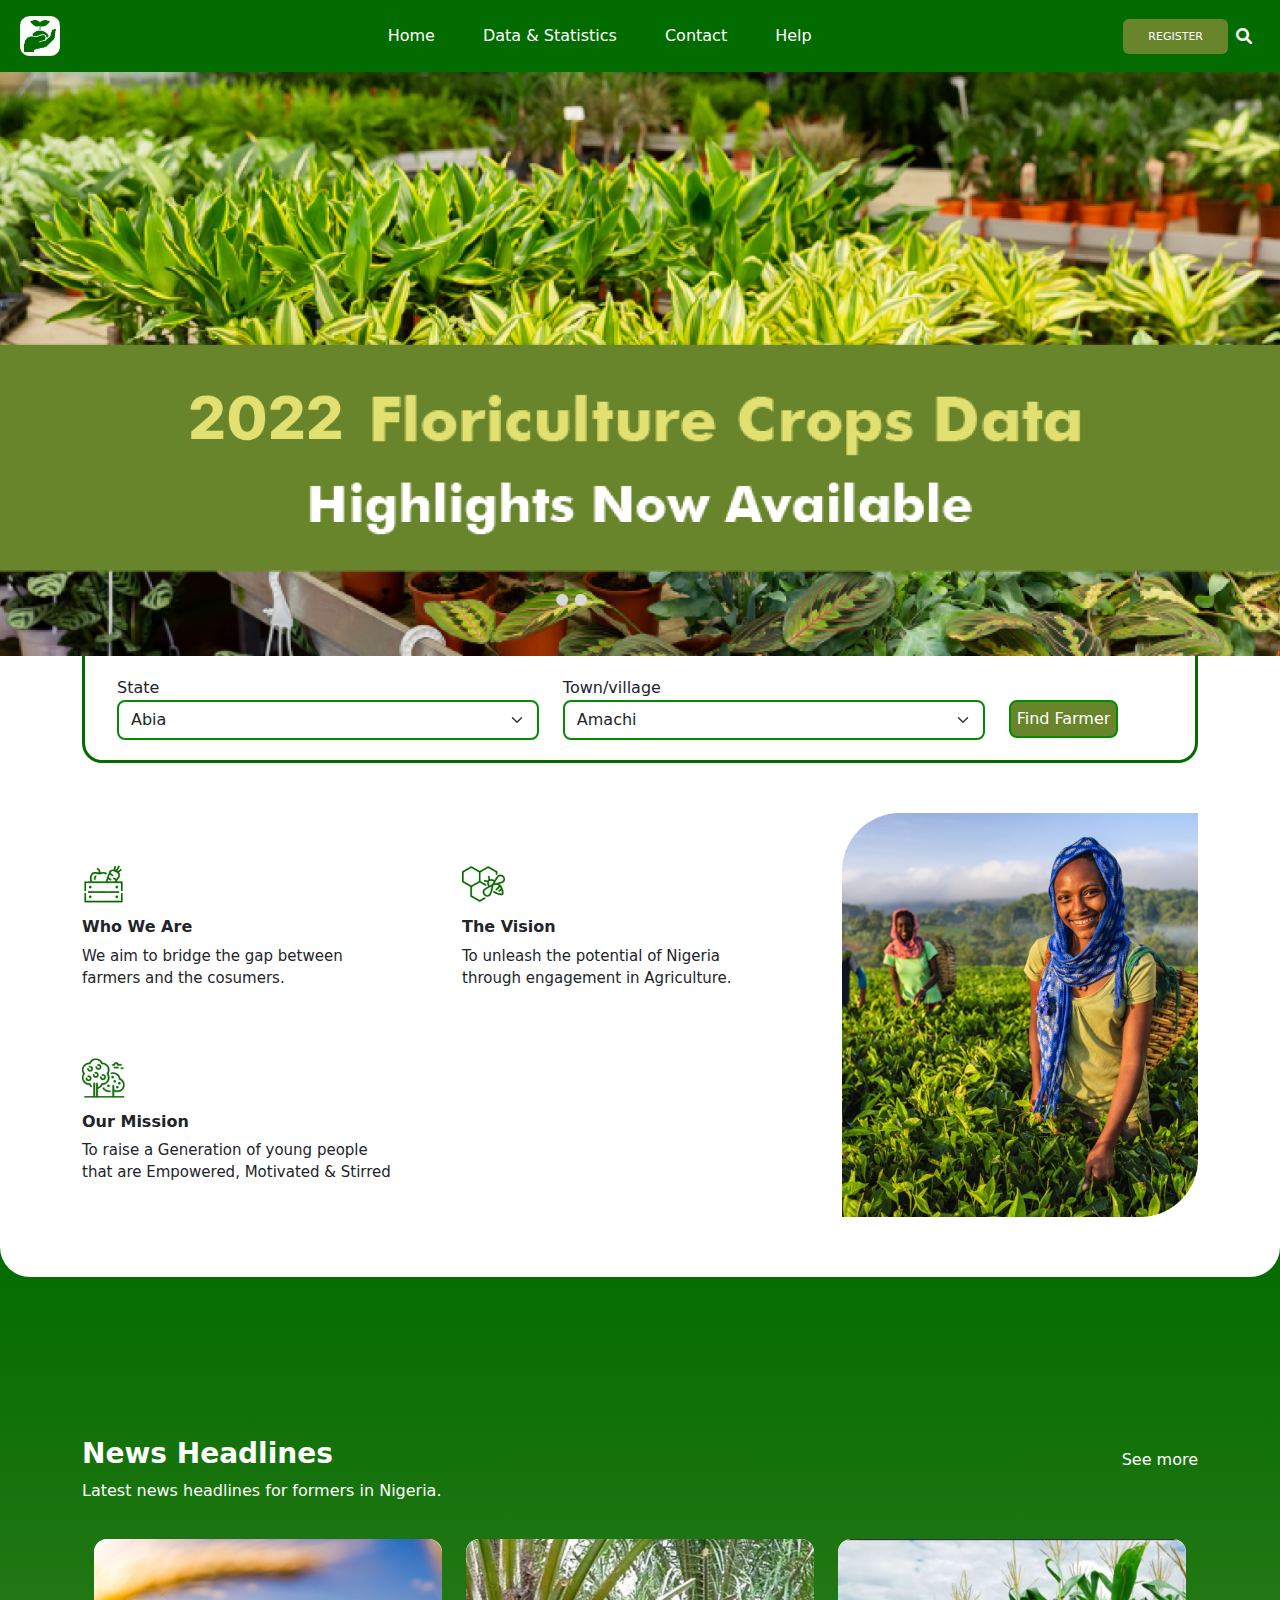
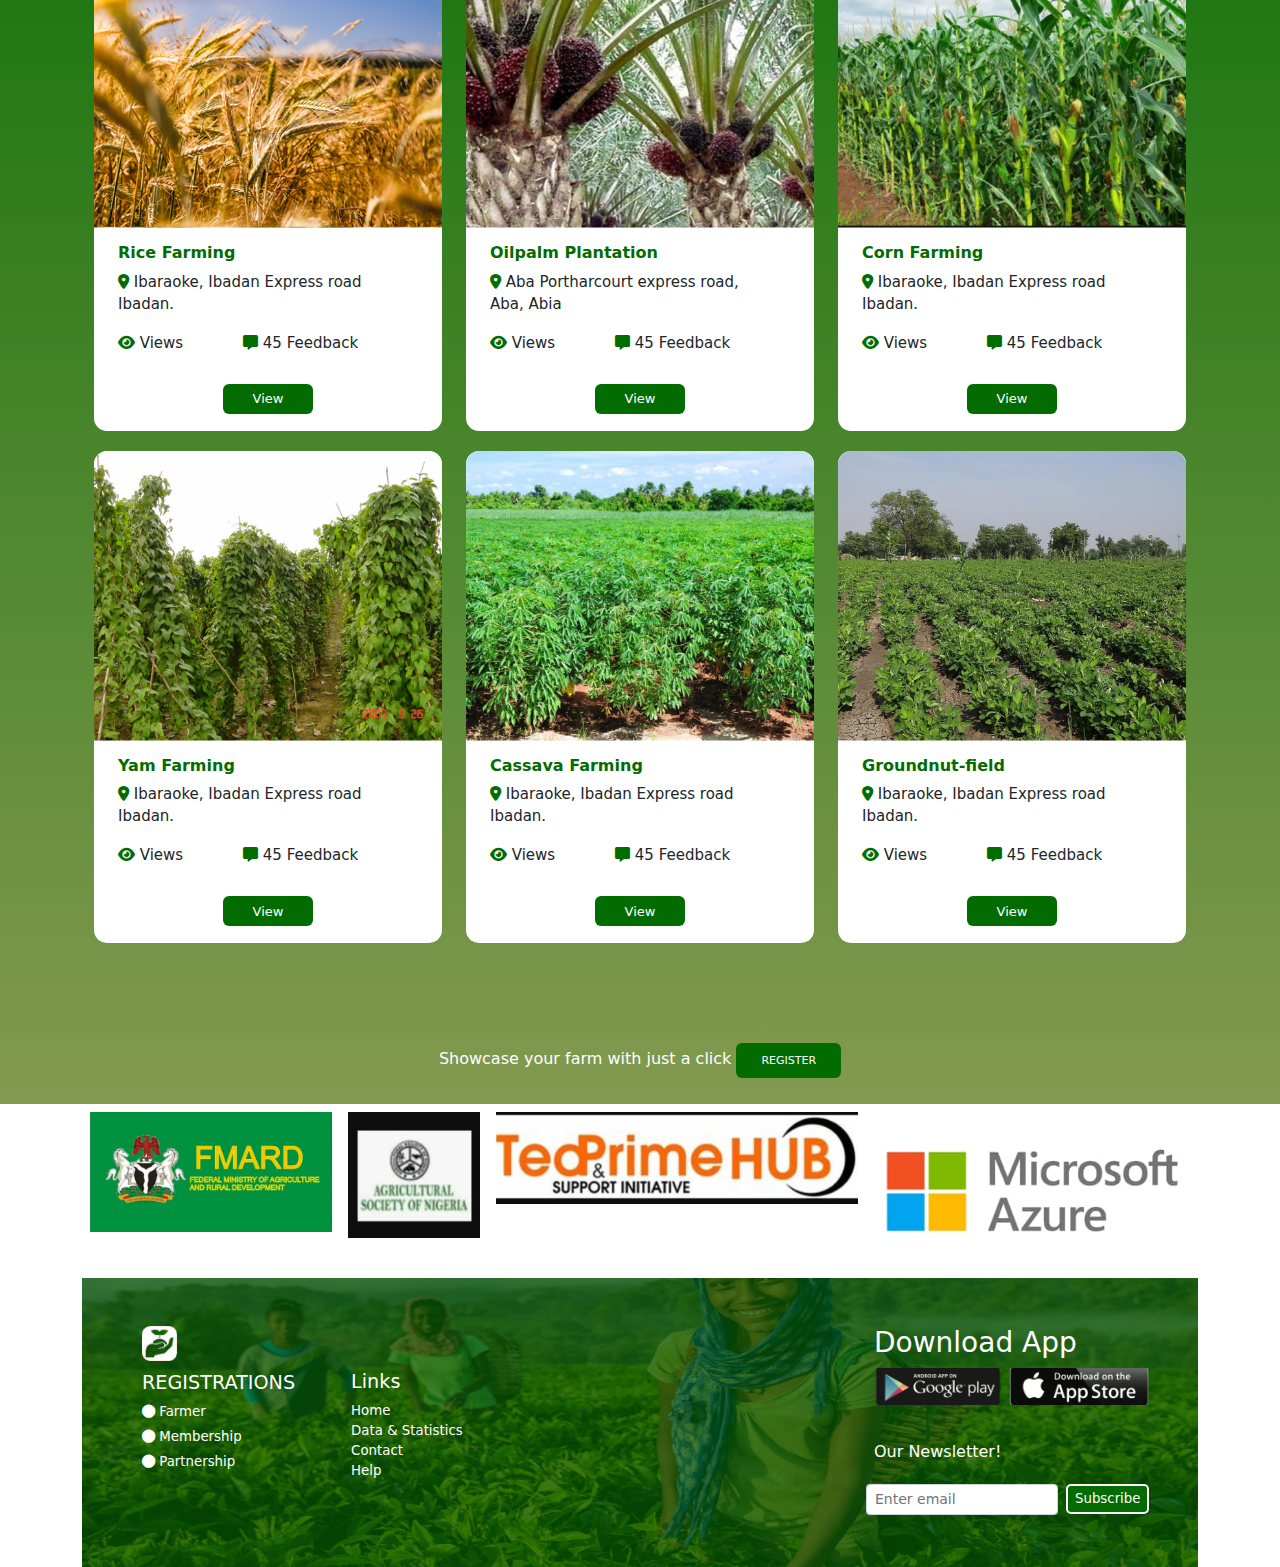
==== commit 610c3129: "Updated" ====
--- a/index.html
+++ b/index.html
@@ -107,18 +107,25 @@
             <form>
               <label for="email">Town/village</label>
               <select class="form-select form-select" id="option">
-                <option>1</option>
-                <option>2</option>
-                <option>3</option>
-                <option>4</option>
-                <option>1</option>
-                <option>2</option>
-                <option>3</option>
-                <option>4</option>
-                <option>1</option>
-                <option>2</option>
-                <option>3</option>
-                <option>4</option>
+                <option>Amachi</option>
+                <option>Elu-Ogo</option>
+                <option>Ossusu</option>
+                <option>Idima</option>
+                <option>Obeketa</option>
+                <option>Ohabiam</option>
+                <option>Obeketa</option>
+                <option>Abor</option>
+                <option>Aba Isu</option>
+                <option>Eziama</option>
+                <option>ukwakwu</option>
+                <option>Agbamuzu</option>
+                <option>Bali</option>
+                <option>Bange</option>
+                <option>Kpankpai</option>
+                <option>Bamaro</option>
+                <option>Dakanta</option>
+                <option>Enugwu</option>
+                <option>Umuchiana</option>
               </select>
             </form>
           </div>
@@ -377,7 +384,7 @@
             </div>
             <div class="col-sm-4 p-5 text-white" id="Download">
               <h3>Download App</h3>
-              <a href="https://drive.google.com/file/d/1YelZ4O0rElkPHBglLgzQ2VSc2lwfxCwi/view?usp=drivesdk">
+              <a href="https://drive.google.com/file/d/1YelZ4O0rElkPHBgILgzQ2VSc2lwfxCwi/view?usp=drivesdk">
                 <img src="img/image 4.png">
               </a>
               <p>Our Newsletter!</p>
